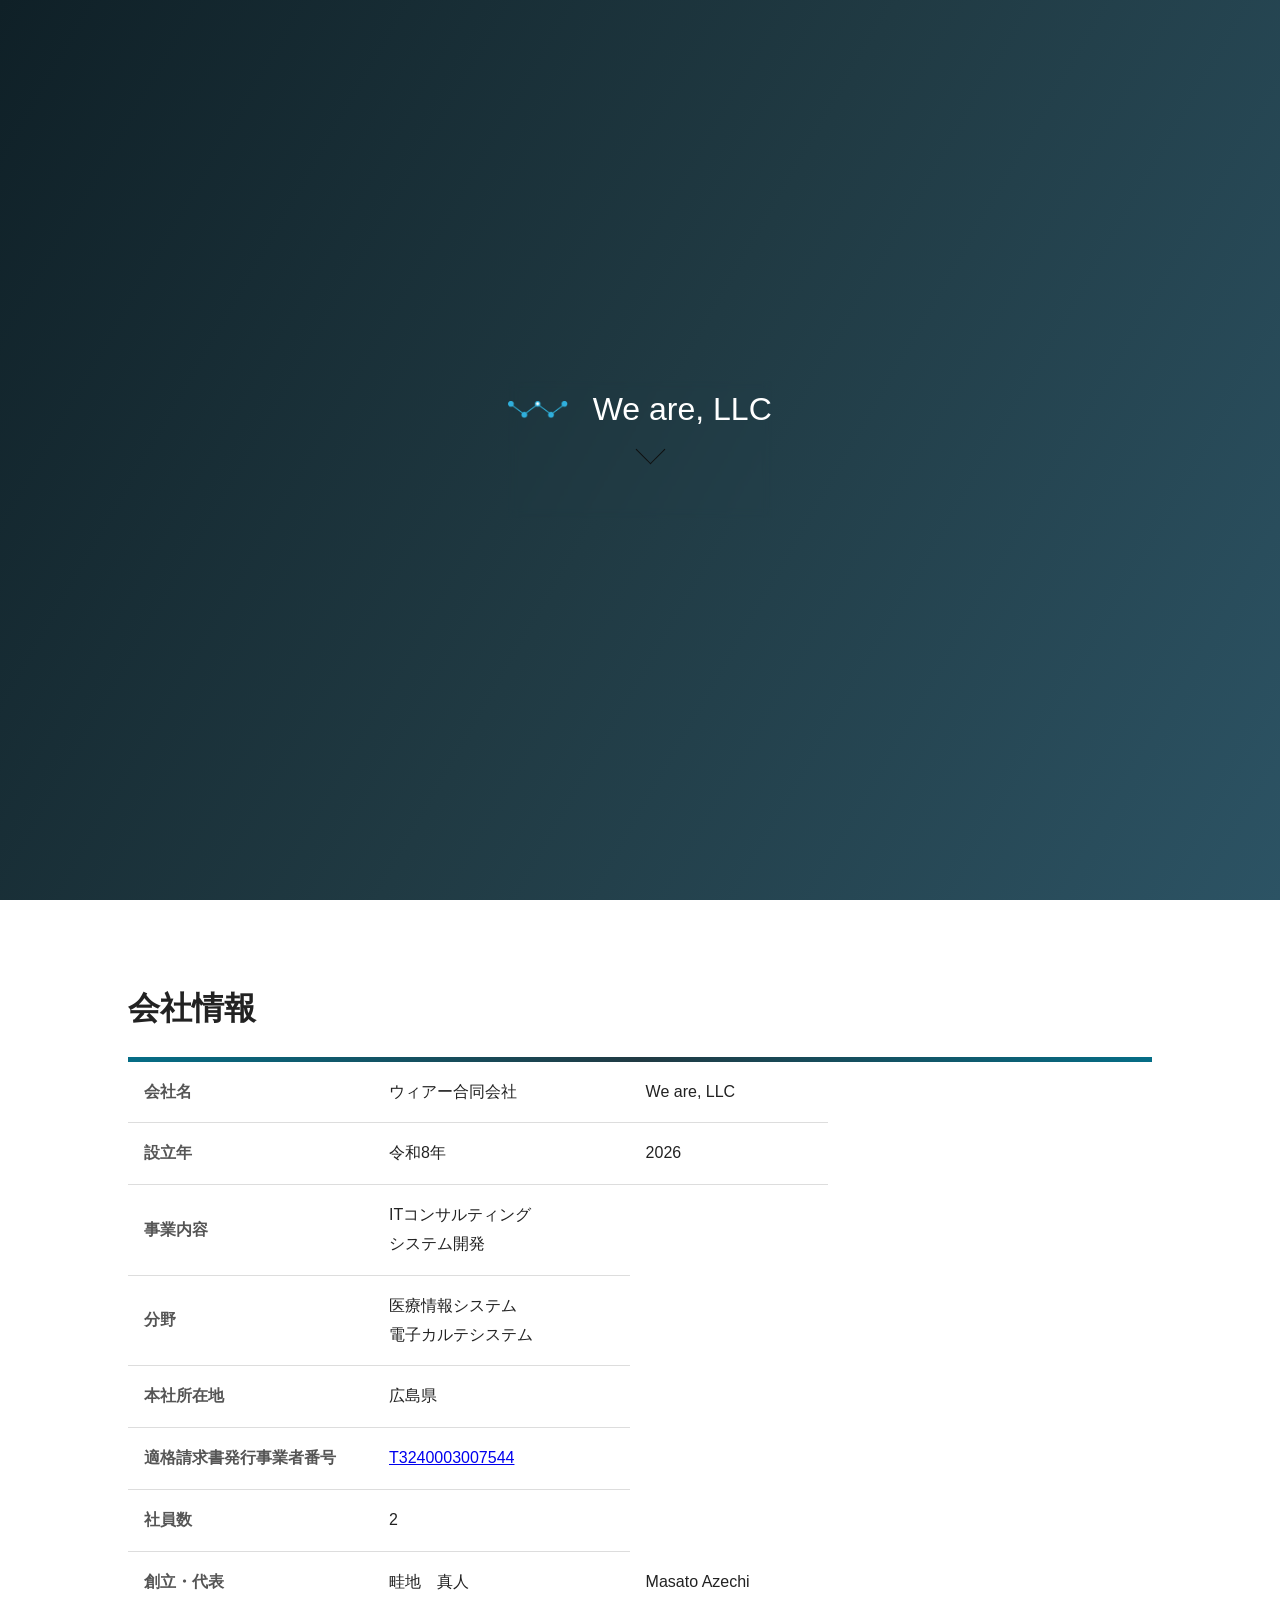
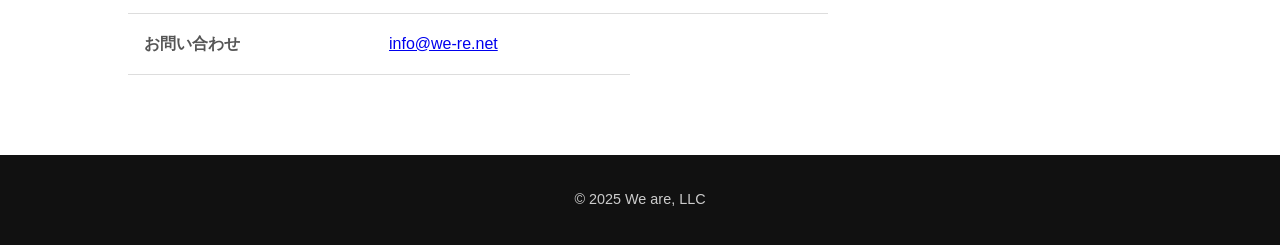
==== index.html @ 34f30dd7 "Add files via upload" ====
<!DOCTYPE html>
<html lang="ja">
<head>
  <meta charset="UTF-8" />
  <title>ウィアー合同会社(We are, LLC)</title>
  <meta name="viewport" content="width=device-width, initial-scale=1.0" />
  <meta name="description" content="電子カルテシステム導入から独自開発まで、全国対応のウィアー合同会社。副事業として、最高の麻婆豆腐の研究を重ねています。">
  <link rel="stylesheet" href="style.css" />
</head>
<body>
<script type="application/ld+json">
{
  "@context": "https://schema.org",
  "@type": "Organization",
  "name": "ウィアー合同会社",
  "address": {
    "@type": "PostalAddress",
    "addressRegion": "広島県",
    "addressCountry": "JP"
  },
  "url": "https://we-re.net"
}
</script>

<header class="hero">
  <div class="hero-content fade-in">
      <div class="fuwafuwa"></div>
      <span  style="font-size: 2em; margin-left: 20px;" >We are, LLC</span><br>
      
      <div class="scroll"></div>
  </div>
</header>

<section class="section fade-in">
  <h2>会社情報</h2>
  <div class="line anim"></div>
  <table class="company-table">
    <tr>
      <th>会社名</th>
      <td>ウィアー合同会社</td>
      <td>We are, LLC</td>
    </tr>
    <tr>
      <th>設立年</th>
      <td>令和8年</td>
      <td>2026</td>  
    </tr>
    <tr>
      <th>事業内容</th>
      <td>ITコンサルティング<br/>システム開発</td>
      </tr>
    <tr>
      <th>分野</th>
      <td>医療情報システム<br/>電子カルテシステム</
    </tr>
    <tr>
      <th>本社所在地</th>
      <td>広島県</td>
    </tr>    
    <tr>
      <th>適格請求書発行事業者番号</th>
      <td><a target="_blank" href="https://www.invoice-kohyo.nta.go.jp/regno-search/detail?selRegNo=3240003007544">T3240003007544</a> </td>
    <tr>
      <th>社員数</th>
      <td>2</td>      
    </tr>
    <tr>
      <th>創立・代表</th>
      <td>畦地　真人</td>
      <td>Masato Azechi</td>
    </tr>
    <tr>
      <th>お問い合わせ</th>
      <td><a href="mailto:info@we-re.net">info@we-re.net</a></td>
  </table>
</section>

<footer class="footer">
  <p>© 2025 We are, LLC</p>
</footer>

<script src="script.js"></script>
</body>
</html>
---- style.css ----
* {
  box-sizing: border-box;
  margin: 0;
  padding: 0;
  font-family: "Segoe UI", "Helvetica Neue", Arial, sans-serif;
}

body {
  color: #222;
  line-height: 1.8;
  background: #ffffff;
}

.hero {
  height: 100vh;
  background: linear-gradient(120deg, #0f2027, #203a43, #2c5364);
  display: flex;
  align-items: center;
  justify-content: center;
  color: #fff;
}

.hero-content {
  text-align: center;
  backdrop-filter: blur(4px);
}

.hero h1 {
  font-size: 3rem;
  letter-spacing: 0.1em;
}

.hero p {
  margin-top: 1rem;
  font-size: 1.2rem;
  opacity: 0.85;
}

.section {
  padding: 5rem 10%;
}

.section h2 {
  font-size: 2rem;
  margin-bottom: 1.5rem;
}

.section p {
  max-width: 800px;
}

.bg-light {
  background: #f7f9fb;
}

.cards {
  display: grid;
  grid-template-columns: repeat(auto-fit, minmax(220px, 1fr));
  gap: 2rem;
}

.card {
  background: #fff;
  padding: 2rem;
  border-radius: 12px;
  box-shadow: 0 10px 30px rgba(0,0,0,0.05);
  transition: transform 0.4s ease;
}

.card:hover {
  transform: translateY(-8px);
}

.company-table {
  width: 100%;
  max-width: 700px;
  border-collapse: collapse;
}

.company-table th,
.company-table td {
  padding: 1rem;
  border-bottom: 1px solid #ddd;
  text-align: left;
}

.company-table th {
  width: 35%;
  color: #555;
}

.footer {
  text-align: center;
  padding: 2rem;
  background: #111;
  color: #ccc;
  font-size: 0.9rem;
}

/* Animation */
.fade-in {
  opacity: 0;
  transform: translateY(40px);
  transition: opacity 0.8s ease, transform 0.8s ease;
}

.fade-in.show {
  opacity: 1;
  transform: translateY(0);
}
/* 画像を柔軟に */
img { max-width: 100%; height: auto; }

/* 幅600px以下の端末向け調整 */
@media (max-width: 600px) {
  .hero {
    height: auto;          /* 100vhだと小さすぎる/大きすぎることがある */
    padding: 4rem 1rem;
  }
  .hero h1 { font-size: 2rem; }
  .section {
    padding: 3rem 5%;
  }
  .section h2 { font-size: 1.5rem; }

  /* テーブルを縦積みに */
  .company-table {
    display: block;
    overflow-x: auto;      /* 横スクロール */
    white-space: nowrap;
  }
  .company-table tr {
    display: block;
  }
  .company-table th,
  .company-table td {
    display: block;
    width: 100%;
    box-sizing: border-box;
  }
  .company-table th {
    background: #f7f7f7;
  }
}

.line {
  display: block;
  position: relative;
}
.line::after {
  background: linear-gradient(to right, #056d86 0%,#203a43 50%,#056d86 100%);
  content: '';
  display: block;
  height: 5px;
  width: 0;
  transform: translateX(-50%);
  transition: 1.2s cubic-bezier(0.22, 1, 0.36, 1);
  position: absolute;
  bottom: 0;
  left: 50%;
}
.line.is-animated::after {
  width: 100%;
}
.scroll {
  display: inline-block;
  padding-top: 70px;
  position: relative;
}
.scroll::before {
  animation: scroll 3.5s infinite;
  border: solid #0f0f0f;
  border-width: 0 0 1px 1px;
  content: "";
  display: inline-block;
  margin: auto;
  position: absolute;
  top: 0;
  right: 0;
  left: 0;
  transform: rotate(-45deg);
  width: 20px;
  height: 20px;
}
@keyframes scroll {
  0% {
    transform: rotate(-45deg) translate(0, 0);
  }
  80% {
    transform: rotate(-45deg) translate(-30px, 30px);
  }
  0%, 80%, 100% {
    opacity: 0;
  }
  40% {
    opacity: 1;
  }
}
.fuwafuwa {
  animation: fuwafuwa 10s ease-in-out infinite alternate;
  background: url(../logo.png) no-repeat center center / 60px auto;
  display: inline-block;
  transition: 1.5s ease-in-out;
  width: 60px;
  height: 20px;
}
 
@keyframes fuwafuwa {
  0% {
    transform:translate(0, 0) rotate(-7deg);
  }
  50% {
    transform:translate(0, -7px) rotate(0deg);
  }
  100% {
    transform:translate(0, 0) rotate(7deg);
  }
}
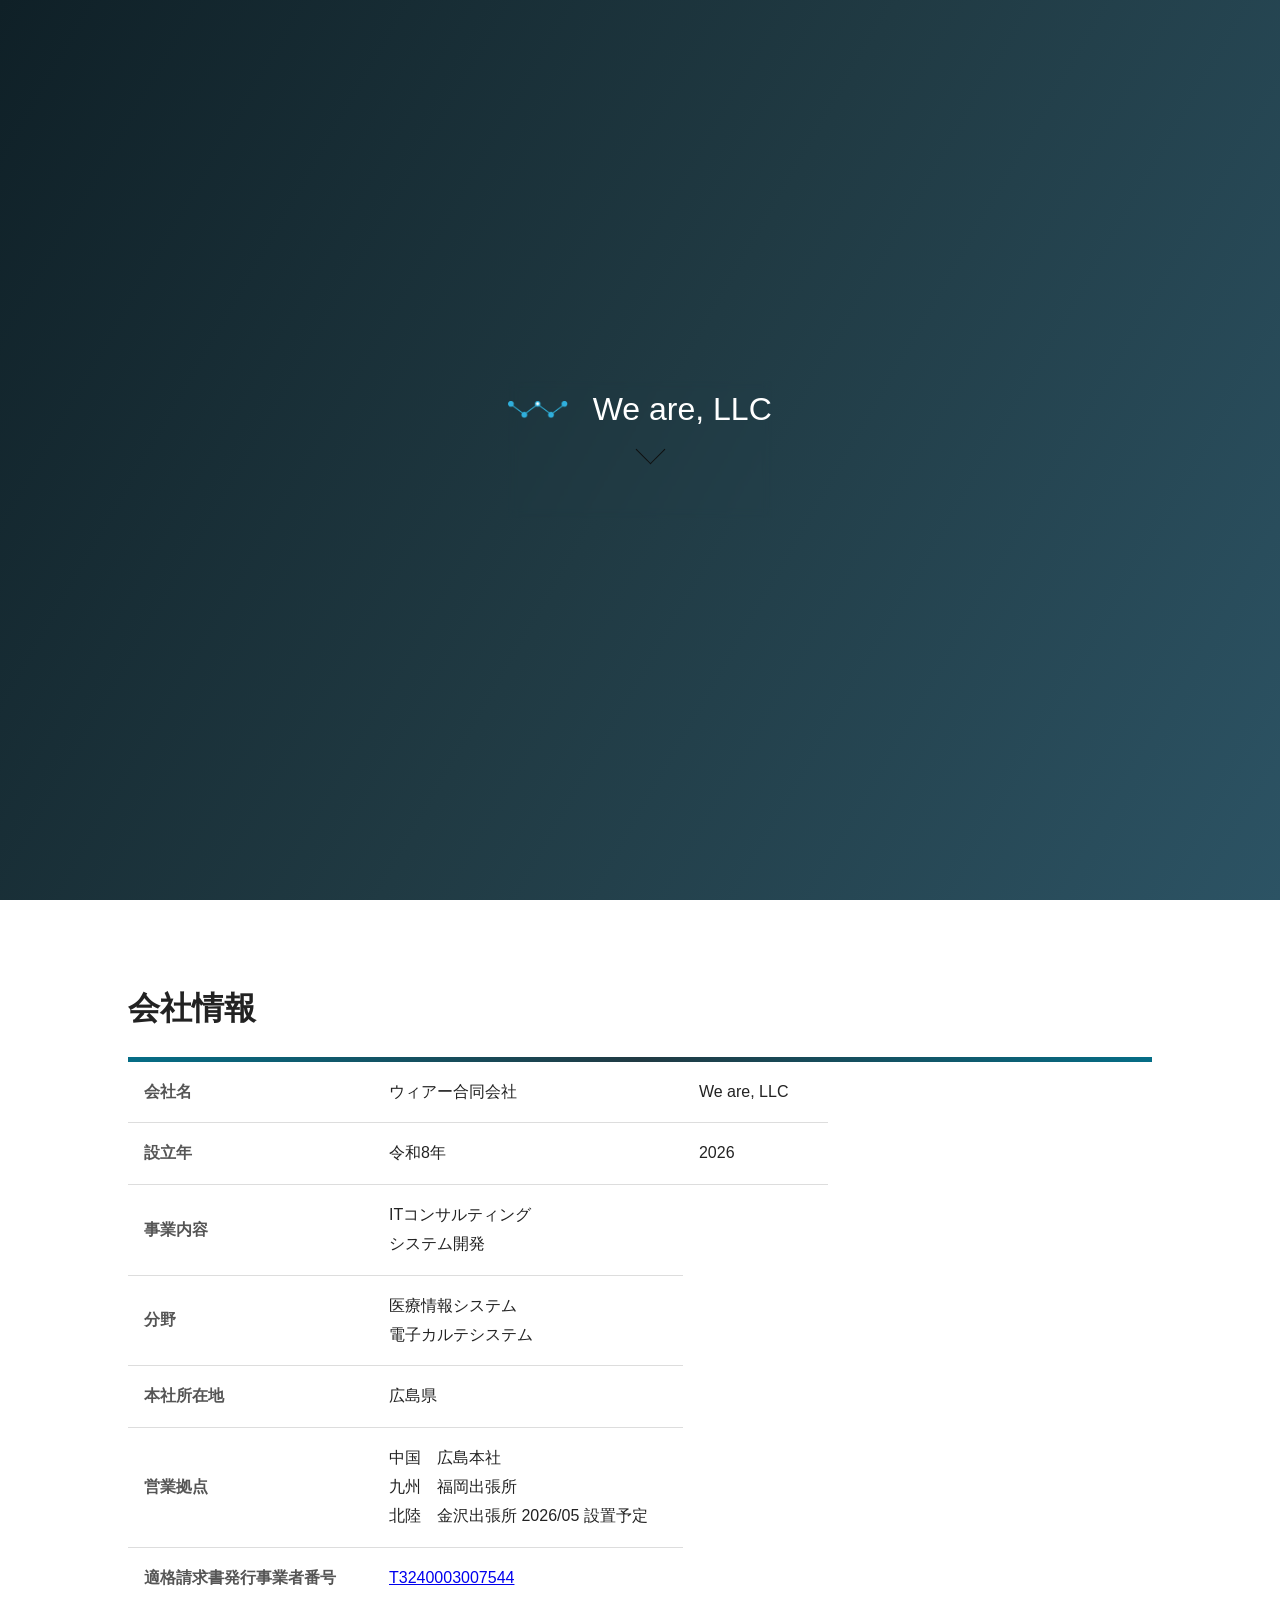
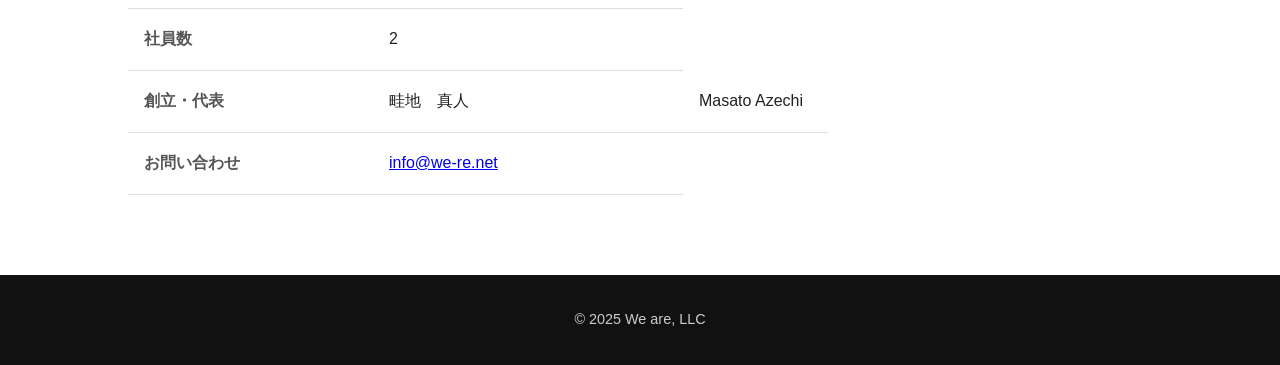
==== commit 37322146: "Add files via upload" ====
--- a/index.html
+++ b/index.html
@@ -58,6 +58,14 @@
       <td>広島県</td>
     </tr>    
     <tr>
+      <th>営業拠点</th>
+      <td>
+        中国　広島本社<br/>
+        九州　福岡出張所<br/>
+        北陸　金沢出張所 2026/05 設置予定<br/>
+      </td>
+    </tr>    
+    <tr>
       <th>適格請求書発行事業者番号</th>
       <td><a target="_blank" href="https://www.invoice-kohyo.nta.go.jp/regno-search/detail?selRegNo=3240003007544">T3240003007544</a> </td>
     <tr>
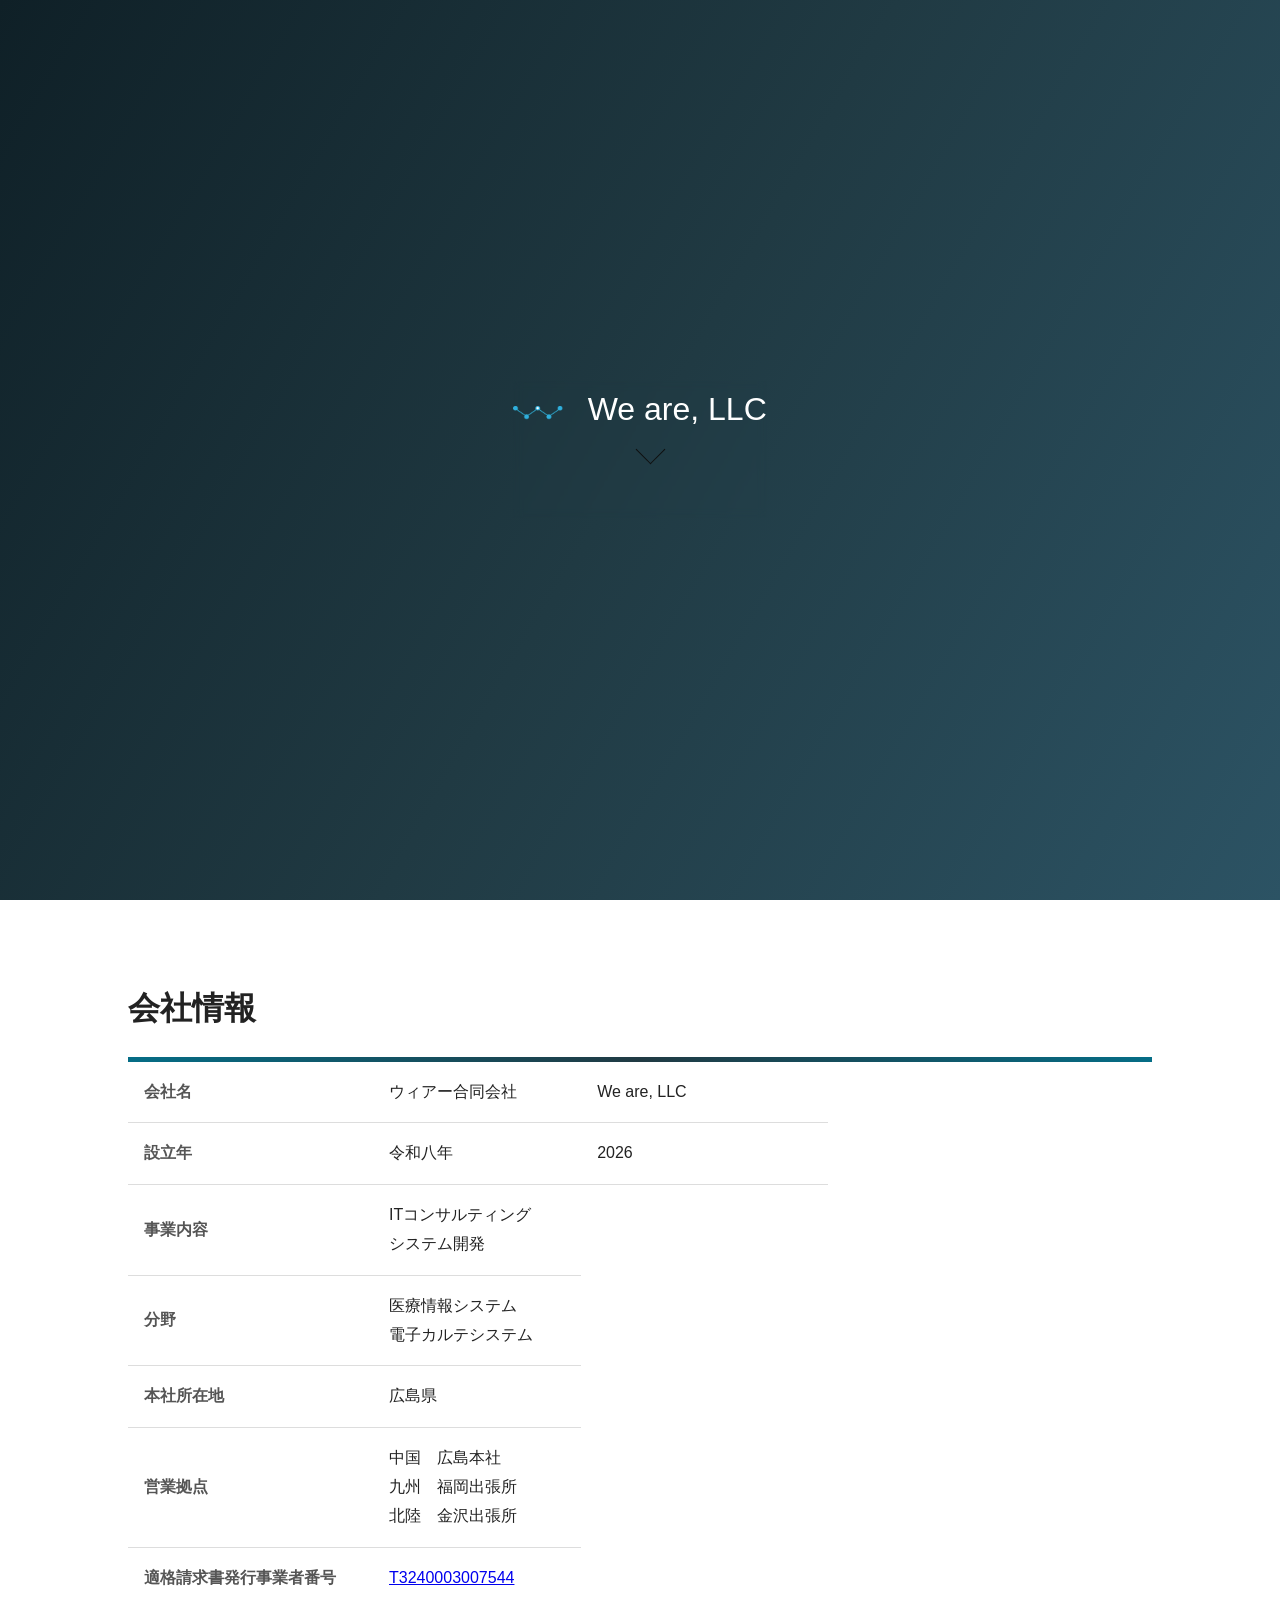
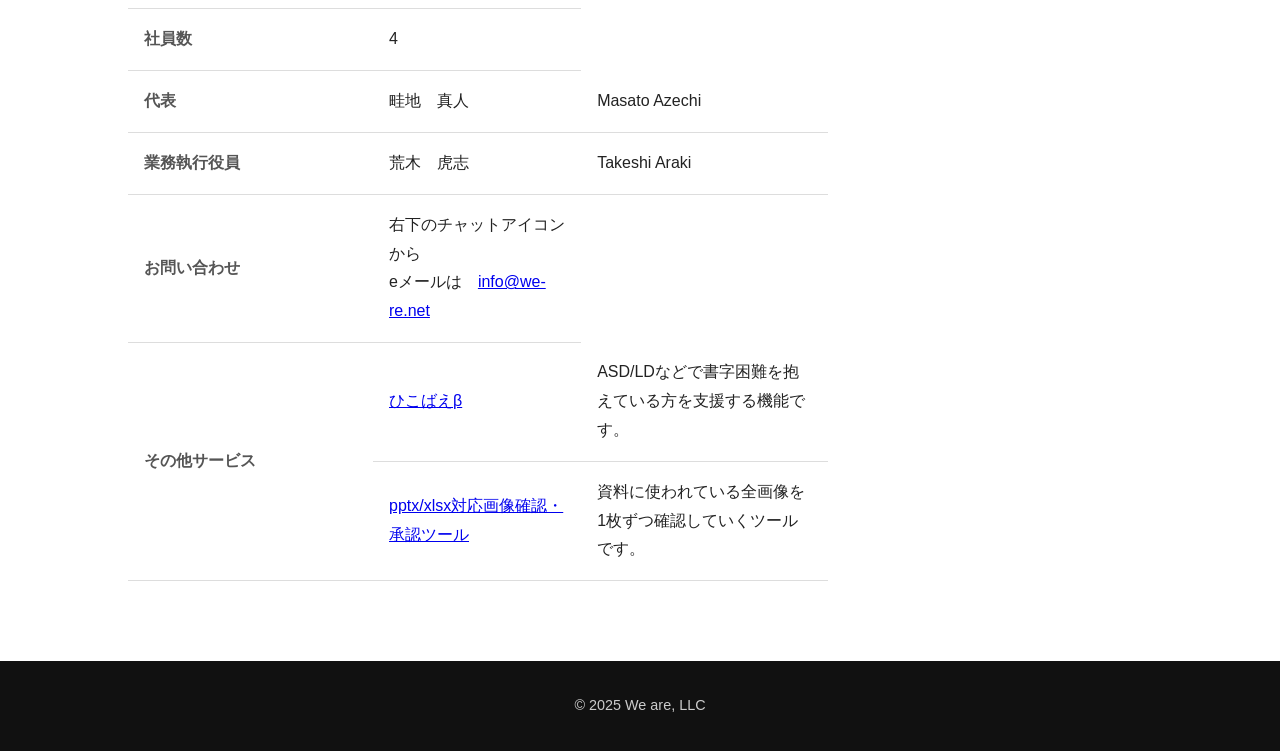
==== commit b052ac1c: "画像チェックツールのリンク追加" ====
--- a/index.html
+++ b/index.html
@@ -1,101 +1,120 @@
-<!DOCTYPE html>
-<html lang="ja">
-<head>
-  <meta charset="UTF-8" />
-  <title>ウィアー合同会社(We are, LLC)</title>
-  <meta name="viewport" content="width=device-width, initial-scale=1.0" />
-  <meta name="description" content="電子カルテシステム導入から独自開発まで、全国対応のウィアー合同会社。副事業として、最高の麻婆豆腐の研究を重ねています。">
-  <link rel="stylesheet" href="style.css" />
-</head>
-<body>
-<script type="application/ld+json">
-{
-  "@context": "https://schema.org",
-  "@type": "Organization",
-  "name": "ウィアー合同会社",
-  "address": {
-    "@type": "PostalAddress",
-    "addressRegion": "広島県",
-    "addressCountry": "JP"
-  },
-  "url": "https://we-re.net"
-}
-</script>
-
-<header class="hero">
-  <div class="hero-content fade-in">
-      <div class="fuwafuwa"></div>
-      <span  style="font-size: 2em; margin-left: 20px;" >We are, LLC</span><br>
-      
-      <div class="scroll"></div>
-  </div>
-</header>
-
-<section class="section fade-in">
-  <h2>会社情報</h2>
-  <div class="line anim"></div>
-  <table class="company-table">
-    <tr>
-      <th>会社名</th>
-      <td>ウィアー合同会社</td>
-      <td>We are, LLC</td>
-    </tr>
-    <tr>
-      <th>設立年</th>
-      <td>令和8年</td>
-      <td>2026</td>  
-    </tr>
-    <tr>
-      <th>事業内容</th>
-      <td>ITコンサルティング<br/>システム開発</td>
-      </tr>
-    <tr>
-      <th>分野</th>
-      <td>医療情報システム<br/>電子カルテシステム</
-    </tr>
-    <tr>
-      <th>本社所在地</th>
-      <td>広島県</td>
-    </tr>    
-    <tr>
-      <th>営業拠点</th>
-      <td>
-        中国　広島本社<br/>
-        九州　福岡出張所<br/>
-        北陸　金沢出張所 2026/05 設置予定<br/>
-      </td>
-    </tr>    
-    <tr>
-      <th>適格請求書発行事業者番号</th>
-      <td><a target="_blank" href="https://www.invoice-kohyo.nta.go.jp/regno-search/detail?selRegNo=3240003007544">T3240003007544</a> </td>
-    <tr>
-      <th>社員数</th>
-      <td>2</td>      
-    </tr>
-    <tr>
-      <th>創立・代表</th>
-      <td>畦地　真人</td>
-      <td>Masato Azechi</td>
-    </tr>
-    <tr>
-      <th>お問い合わせ</th>
-      <td><a href="mailto:info@we-re.net">info@we-re.net</a></td>
-  </table>
-</section>
-
-<footer class="footer">
-  <p>© 2025 We are, LLC</p>
-</footer>
-
-<script src="script.js"></script>
-</body>
-</html>
-
-
-
-
-
-
-
-
-
+<!DOCTYPE html>
+<html lang="ja">
+<head>
+  <meta charset="UTF-8" />
+  <title>ウィアー合同会社(We are, LLC)</title>
+  <meta name="viewport" content="width=device-width, initial-scale=1.0" />
+  <meta name="description" content="電子カルテシステム導入から独自開発まで、全国対応のウィアー合同会社。">
+
+  <link rel="stylesheet" href="style.css" />
+  <script async src="https://pagead2.googlesyndication.com/pagead/js/adsbygoogle.js?client=ca-pub-3154710005719083"
+     crossorigin="anonymous"></script>
+</head>
+<script type="application/ld+json">
+{
+  "@context": "https://schema.org",
+  "@type": "Organization",
+  "name": "ウィアー合同会社",
+  "address": {
+    "@type": "PostalAddress",
+    "addressRegion": "広島県",
+    "addressCountry": "JP"
+  },
+  "url": "https://we-re.net"
+}
+</script>
+
+<header class="hero">
+  <div class="hero-content fade-in">
+      
+        <img src="logo.png" width="50" alt="We are, LLC Logo" class="logo" />
+      
+      <span  style="font-size: 2em; margin-left: 20px;" >We are, LLC</span><br>
+      
+      <div class="scroll"></div>
+  </div>
+</header>
+<body>
+<!DOCTYPE html><html><body><script type="text/javascript" src="https://res.public.onecdn.static.microsoft/customerconnect/v1/7dttl/init.js" id="chatbot" environmentId="2b5a27ae-2f35-ef63-89dd-bf8fd29befb5" crossorigin="anonymous"></script></body></html>
+<section class="section fade-in">
+  <h2>会社情報</h2>
+  <div class="line anim"></div>
+  <table class="company-table">
+    <tr>
+      <th>会社名</th>
+      <td>ウィアー合同会社</td>
+      <td>We are, LLC</td>
+    </tr>
+    <tr>
+      <th>設立年</th>
+      <td>令和八年</td>
+      <td>2026</td>  
+    </tr>
+    <tr>
+      <th>事業内容</th>
+      <td>ITコンサルティング<br/>システム開発</td>
+      </tr>
+    <tr>
+      <th>分野</th>
+      <td>医療情報システム<br/>電子カルテシステム</td>
+    </tr>
+    <tr>
+      <th>本社所在地</th>
+      <td>広島県</td>
+    </tr>    
+    <tr>
+      <th>営業拠点</th>
+      <td>
+        中国　広島本社<br/>
+        九州　福岡出張所<br/>
+        北陸　金沢出張所<br/>
+      </td>
+    </tr>    
+    <tr>
+      <th>適格請求書発行事業者番号</th>
+      <td><a target="_blank" href="https://www.invoice-kohyo.nta.go.jp/regno-search/detail?selRegNo=3240003007544">T3240003007544</a> </td>
+    <tr>
+      <th>社員数</th>
+      <td>4</td>      
+    </tr>
+    <tr>
+      <th>代表</th>
+      <td>畦地　真人</td>
+      <td>Masato Azechi</td>
+    </tr>
+    <tr>
+      <th>業務執行役員</th>
+      <td>荒木　虎志</td>
+      <td>Takeshi Araki</td>
+    </tr>
+    <tr>
+      <th>お問い合わせ</th>
+      <td>右下のチャットアイコンから<br>eメールは　<a href="mailto:info@we-re.net">info@we-re.net</a></td>
+    <tr>
+      <th rowspan="2">その他サービス</th>
+      <td><a href="https://hikobae.we-re.net/lp.html" target="_blank">ひこばえβ</a></td>
+      <td>ASD/LDなどで書字困難を抱えている方を支援する機能です。</td>
+    </tr>
+     <tr>
+      <td><a href="./XLSXPPTXImageCheckTool.html" target="_blank">pptx/xlsx対応画像確認・承認ツール</a></td>
+      <td>資料に使われている全画像を1枚ずつ確認していくツールです。</td>
+    </tr>
+  </table>
+</section>
+
+<footer class="footer">
+  <p>© 2025 We are, LLC</p>
+</footer>
+
+<script src="script.js"></script>
+</body>
+</html>
+
+
+
+
+
+
+
+
+
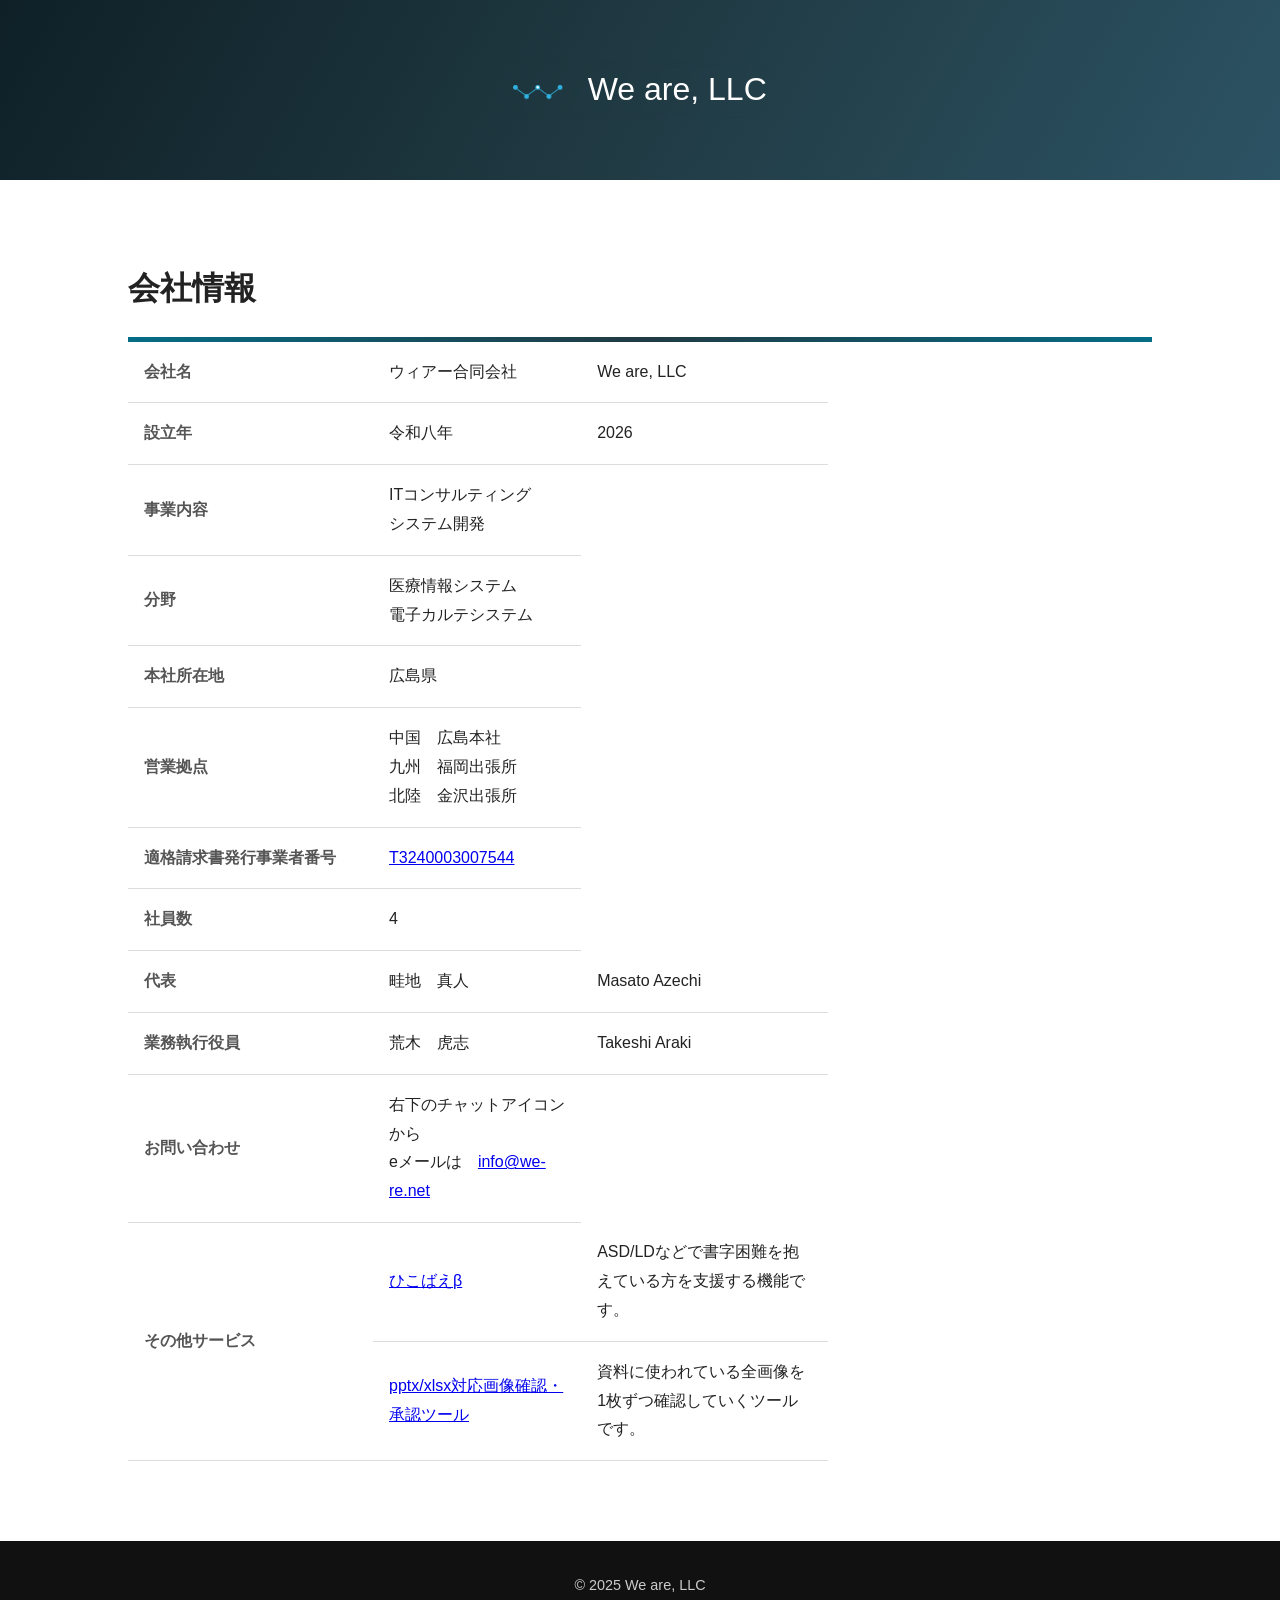
==== commit 53c91a61: "Helloページ短くした" ====
--- a/index.html
+++ b/index.html
@@ -31,7 +31,7 @@
       
       <span  style="font-size: 2em; margin-left: 20px;" >We are, LLC</span><br>
       
-      <div class="scroll"></div>
+      
   </div>
 </header>
 <body>
--- a/style.css
+++ b/style.css
@@ -1,218 +1,218 @@
-* {
-  box-sizing: border-box;
-  margin: 0;
-  padding: 0;
-  font-family: "Segoe UI", "Helvetica Neue", Arial, sans-serif;
-}
-
-body {
-  color: #222;
-  line-height: 1.8;
-  background: #ffffff;
-}
-
-.hero {
-  height: 100vh;
-  background: linear-gradient(120deg, #0f2027, #203a43, #2c5364);
-  display: flex;
-  align-items: center;
-  justify-content: center;
-  color: #fff;
-}
-
-.hero-content {
-  text-align: center;
-  backdrop-filter: blur(4px);
-}
-
-.hero h1 {
-  font-size: 3rem;
-  letter-spacing: 0.1em;
-}
-
-.hero p {
-  margin-top: 1rem;
-  font-size: 1.2rem;
-  opacity: 0.85;
-}
-
-.section {
-  padding: 5rem 10%;
-}
-
-.section h2 {
-  font-size: 2rem;
-  margin-bottom: 1.5rem;
-}
-
-.section p {
-  max-width: 800px;
-}
-
-.bg-light {
-  background: #f7f9fb;
-}
-
-.cards {
-  display: grid;
-  grid-template-columns: repeat(auto-fit, minmax(220px, 1fr));
-  gap: 2rem;
-}
-
-.card {
-  background: #fff;
-  padding: 2rem;
-  border-radius: 12px;
-  box-shadow: 0 10px 30px rgba(0,0,0,0.05);
-  transition: transform 0.4s ease;
-}
-
-.card:hover {
-  transform: translateY(-8px);
-}
-
-.company-table {
-  width: 100%;
-  max-width: 700px;
-  border-collapse: collapse;
-}
-
-.company-table th,
-.company-table td {
-  padding: 1rem;
-  border-bottom: 1px solid #ddd;
-  text-align: left;
-}
-
-.company-table th {
-  width: 35%;
-  color: #555;
-}
-
-.footer {
-  text-align: center;
-  padding: 2rem;
-  background: #111;
-  color: #ccc;
-  font-size: 0.9rem;
-}
-
-/* Animation */
-.fade-in {
-  opacity: 0;
-  transform: translateY(40px);
-  transition: opacity 0.8s ease, transform 0.8s ease;
-}
-
-.fade-in.show {
-  opacity: 1;
-  transform: translateY(0);
-}
-/* 画像を柔軟に */
-img { max-width: 100%; height: auto; }
-
-/* 幅600px以下の端末向け調整 */
-@media (max-width: 600px) {
-  .hero {
-    height: auto;          /* 100vhだと小さすぎる/大きすぎることがある */
-    padding: 4rem 1rem;
-  }
-  .hero h1 { font-size: 2rem; }
-  .section {
-    padding: 3rem 5%;
-  }
-  .section h2 { font-size: 1.5rem; }
-
-  /* テーブルを縦積みに */
-  .company-table {
-    display: block;
-    overflow-x: auto;      /* 横スクロール */
-    white-space: nowrap;
-  }
-  .company-table tr {
-    display: block;
-  }
-  .company-table th,
-  .company-table td {
-    display: block;
-    width: 100%;
-    box-sizing: border-box;
-  }
-  .company-table th {
-    background: #f7f7f7;
-  }
-}
-
-.line {
-  display: block;
-  position: relative;
-}
-.line::after {
-  background: linear-gradient(to right, #056d86 0%,#203a43 50%,#056d86 100%);
-  content: '';
-  display: block;
-  height: 5px;
-  width: 0;
-  transform: translateX(-50%);
-  transition: 1.2s cubic-bezier(0.22, 1, 0.36, 1);
-  position: absolute;
-  bottom: 0;
-  left: 50%;
-}
-.line.is-animated::after {
-  width: 100%;
-}
-.scroll {
-  display: inline-block;
-  padding-top: 70px;
-  position: relative;
-}
-.scroll::before {
-  animation: scroll 3.5s infinite;
-  border: solid #0f0f0f;
-  border-width: 0 0 1px 1px;
-  content: "";
-  display: inline-block;
-  margin: auto;
-  position: absolute;
-  top: 0;
-  right: 0;
-  left: 0;
-  transform: rotate(-45deg);
-  width: 20px;
-  height: 20px;
-}
-@keyframes scroll {
-  0% {
-    transform: rotate(-45deg) translate(0, 0);
-  }
-  80% {
-    transform: rotate(-45deg) translate(-30px, 30px);
-  }
-  0%, 80%, 100% {
-    opacity: 0;
-  }
-  40% {
-    opacity: 1;
-  }
-}
-.fuwafuwa {
-  animation: fuwafuwa 10s ease-in-out infinite alternate;
-  background: url(../logo.png) no-repeat center center / 60px auto;
-  display: inline-block;
-  transition: 1.5s ease-in-out;
-  width: 60px;
-  height: 20px;
-}
- 
-@keyframes fuwafuwa {
-  0% {
-    transform:translate(0, 0) rotate(-7deg);
-  }
-  50% {
-    transform:translate(0, -7px) rotate(0deg);
-  }
-  100% {
-    transform:translate(0, 0) rotate(7deg);
-  }
+* {
+  box-sizing: border-box;
+  margin: 0;
+  padding: 0;
+  font-family: "Segoe UI", "Helvetica Neue", Arial, sans-serif;
+}
+
+body {
+  color: #222;
+  line-height: 1.8;
+  background: #ffffff;
+}
+
+.hero {
+  height: 20vh;
+  background: linear-gradient(120deg, #0f2027, #203a43, #2c5364);
+  display: flex;
+  align-items: center;
+  justify-content: center;
+  color: #fff;
+}
+
+.hero-content {
+  text-align: center;
+  backdrop-filter: blur(4px);
+}
+
+.hero h1 {
+  font-size: 3rem;
+  letter-spacing: 0.1em;
+}
+
+.hero p {
+  margin-top: 1rem;
+  font-size: 1.2rem;
+  opacity: 0.85;
+}
+
+.section {
+  padding: 5rem 10%;
+}
+
+.section h2 {
+  font-size: 2rem;
+  margin-bottom: 1.5rem;
+}
+
+.section p {
+  max-width: 800px;
+}
+
+.bg-light {
+  background: #f7f9fb;
+}
+
+.cards {
+  display: grid;
+  grid-template-columns: repeat(auto-fit, minmax(220px, 1fr));
+  gap: 2rem;
+}
+
+.card {
+  background: #fff;
+  padding: 2rem;
+  border-radius: 12px;
+  box-shadow: 0 10px 30px rgba(0,0,0,0.05);
+  transition: transform 0.4s ease;
+}
+
+.card:hover {
+  transform: translateY(-8px);
+}
+
+.company-table {
+  width: 100%;
+  max-width: 700px;
+  border-collapse: collapse;
+}
+
+.company-table th,
+.company-table td {
+  padding: 1rem;
+  border-bottom: 1px solid #ddd;
+  text-align: left;
+}
+
+.company-table th {
+  width: 35%;
+  color: #555;
+}
+
+.footer {
+  text-align: center;
+  padding: 2rem;
+  background: #111;
+  color: #ccc;
+  font-size: 0.9rem;
+}
+
+/* Animation */
+.fade-in {
+  opacity: 0;
+  transform: translateY(40px);
+  transition: opacity 0.8s ease, transform 0.8s ease;
+}
+
+.fade-in.show {
+  opacity: 1;
+  transform: translateY(0);
+}
+/* 画像を柔軟に */
+img { max-width: 100%; height: auto; }
+
+/* 幅600px以下の端末向け調整 */
+@media (max-width: 600px) {
+  .hero {
+    height: auto;          /* 100vhだと小さすぎる/大きすぎることがある */
+    padding: 4rem 1rem;
+  }
+  .hero h1 { font-size: 2rem; }
+  .section {
+    padding: 3rem 5%;
+  }
+  .section h2 { font-size: 1.5rem; }
+
+  /* テーブルを縦積みに */
+  .company-table {
+    display: block;
+    overflow-x: auto;      /* 横スクロール */
+    white-space: nowrap;
+  }
+  .company-table tr {
+    display: block;
+  }
+  .company-table th,
+  .company-table td {
+    display: block;
+    width: 100%;
+    box-sizing: border-box;
+  }
+  .company-table th {
+    background: #f7f7f7;
+  }
+}
+
+.line {
+  display: block;
+  position: relative;
+}
+.line::after {
+  background: linear-gradient(to right, #056d86 0%,#203a43 50%,#056d86 100%);
+  content: '';
+  display: block;
+  height: 5px;
+  width: 0;
+  transform: translateX(-50%);
+  transition: 2.2s cubic-bezier(0.22, 1, 0.36, 1);
+  position: absolute;
+  bottom: 0;
+  left: 50%;
+}
+.line.is-animated::after {
+  width: 100%;
+}
+.scroll {
+  display: inline-block;
+  padding-top: 70px;
+  position: relative;
+}
+.scroll::before {
+  animation: scroll 3.5s infinite;
+  border: solid #0f0f0f;
+  border-width: 0 0 1px 1px;
+  content: "";
+  display: inline-block;
+  margin: auto;
+  position: absolute;
+  top: 0;
+  right: 0;
+  left: 0;
+  transform: rotate(-45deg);
+  width: 20px;
+  height: 20px;
+}
+@keyframes scroll {
+  0% {
+    transform: rotate(-45deg) translate(0, 0);
+  }
+  80% {
+    transform: rotate(-45deg) translate(-30px, 30px);
+  }
+  0%, 80%, 100% {
+    opacity: 0;
+  }
+  40% {
+    opacity: 1;
+  }
+}
+.fuwafuwa {
+  animation: fuwafuwa 10s ease-in-out infinite alternate;
+  background: url(../logo.png) no-repeat center center / 60px auto;
+  display: inline-block;
+  transition: 1.5s ease-in-out;
+  width: 60px;
+  height: 20px;
+}
+ 
+@keyframes fuwafuwa {
+  0% {
+    transform:translate(0, 0) rotate(-7deg);
+  }
+  50% {
+    transform:translate(0, -7px) rotate(0deg);
+  }
+  100% {
+    transform:translate(0, 0) rotate(7deg);
+  }
 }
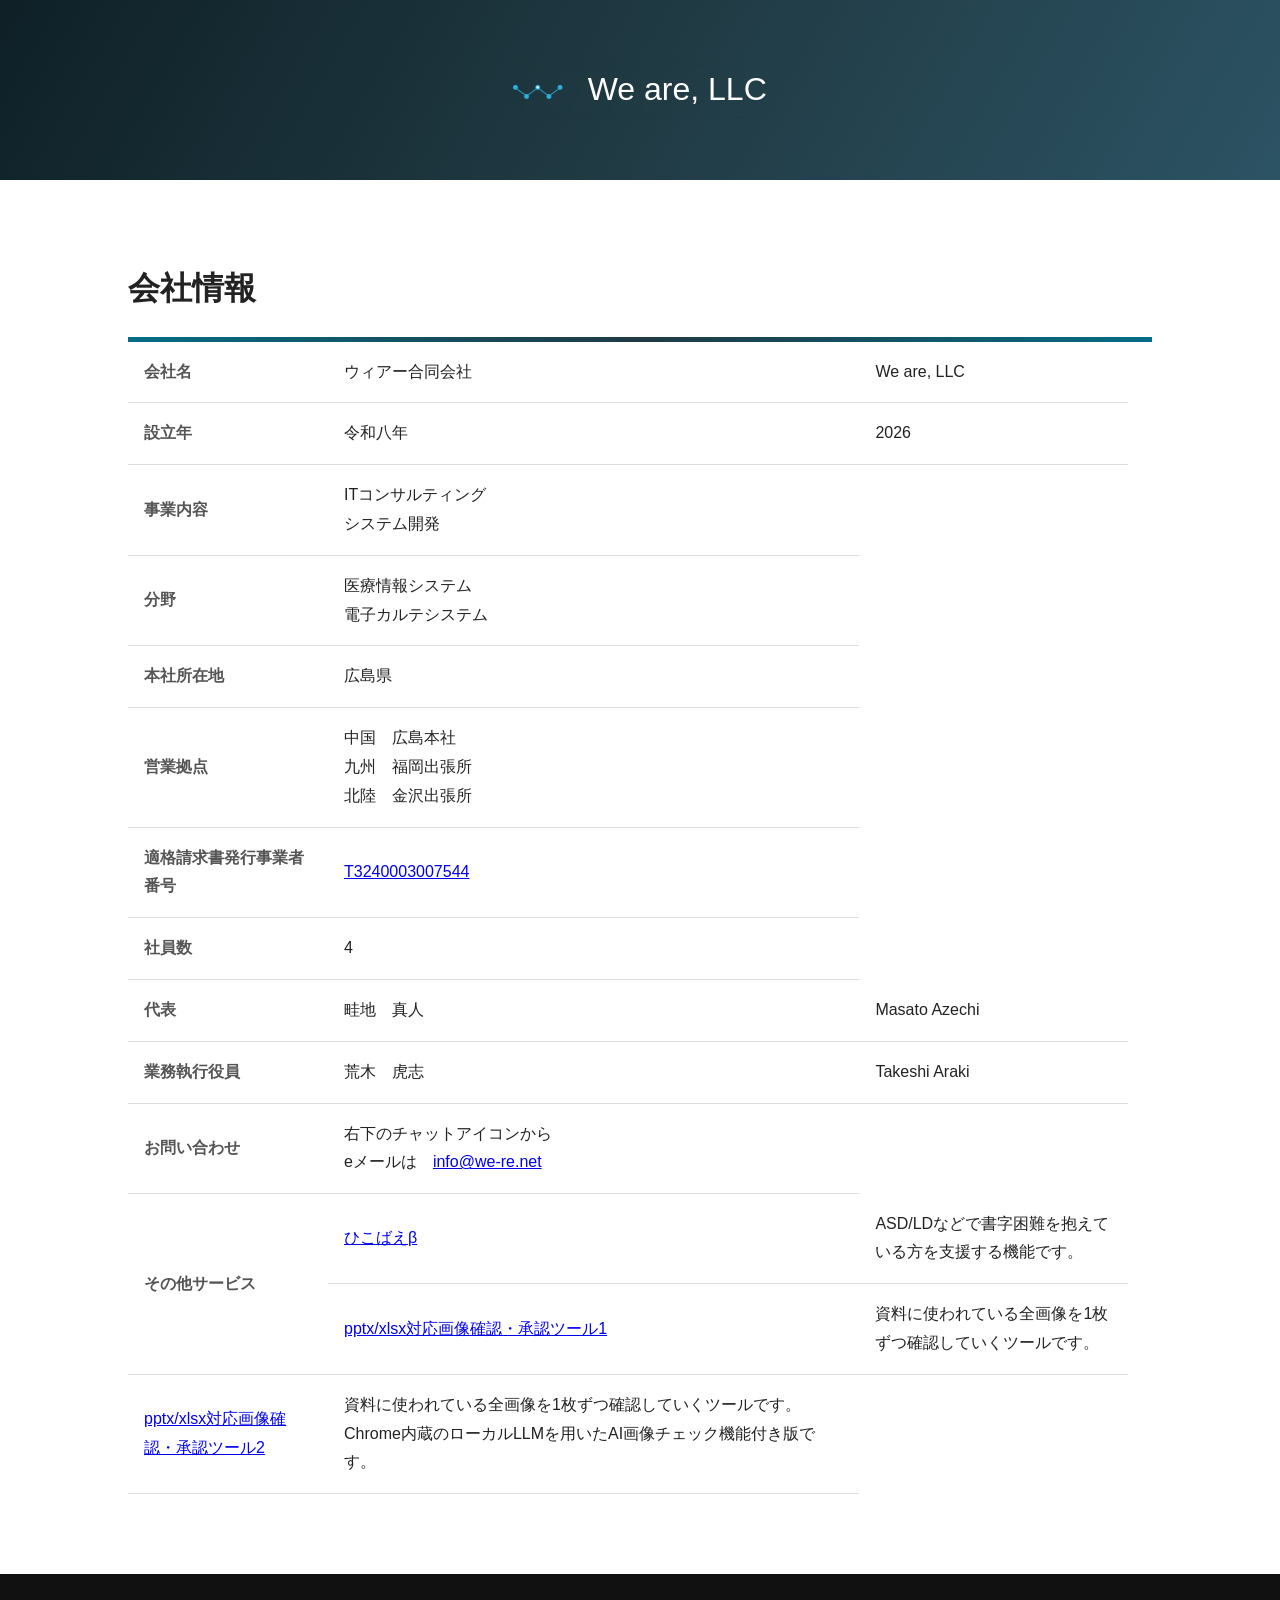
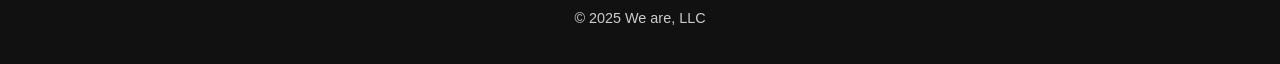
==== commit 7887d0a6: "AI版追加" ====
--- a/index.html
+++ b/index.html
@@ -96,8 +96,12 @@
       <td>ASD/LDなどで書字困難を抱えている方を支援する機能です。</td>
     </tr>
      <tr>
-      <td><a href="./XLSXPPTXImageCheckTool.html" target="_blank">pptx/xlsx対応画像確認・承認ツール</a></td>
+      <td><a href="./XLSXPPTXImageCheckTool.html" target="_blank">pptx/xlsx対応画像確認・承認ツール1</a></td>
       <td>資料に使われている全画像を1枚ずつ確認していくツールです。</td>
+    </tr>    
+     <tr>
+      <td><a href="./XLSXPPTXImageCheckTool_WithAI.html" target="_blank">pptx/xlsx対応画像確認・承認ツール2</a></td>
+      <td>資料に使われている全画像を1枚ずつ確認していくツールです。Chrome内蔵のローカルLLMを用いたAI画像チェック機能付き版です。</td>
     </tr>
   </table>
 </section>
--- a/style.css
+++ b/style.css
@@ -73,7 +73,7 @@
 
 .company-table {
   width: 100%;
-  max-width: 700px;
+  max-width: 1000px;
   border-collapse: collapse;
 }
 
@@ -85,7 +85,7 @@
 }
 
 .company-table th {
-  width: 35%;
+  width: 20%;
   color: #555;
 }
 
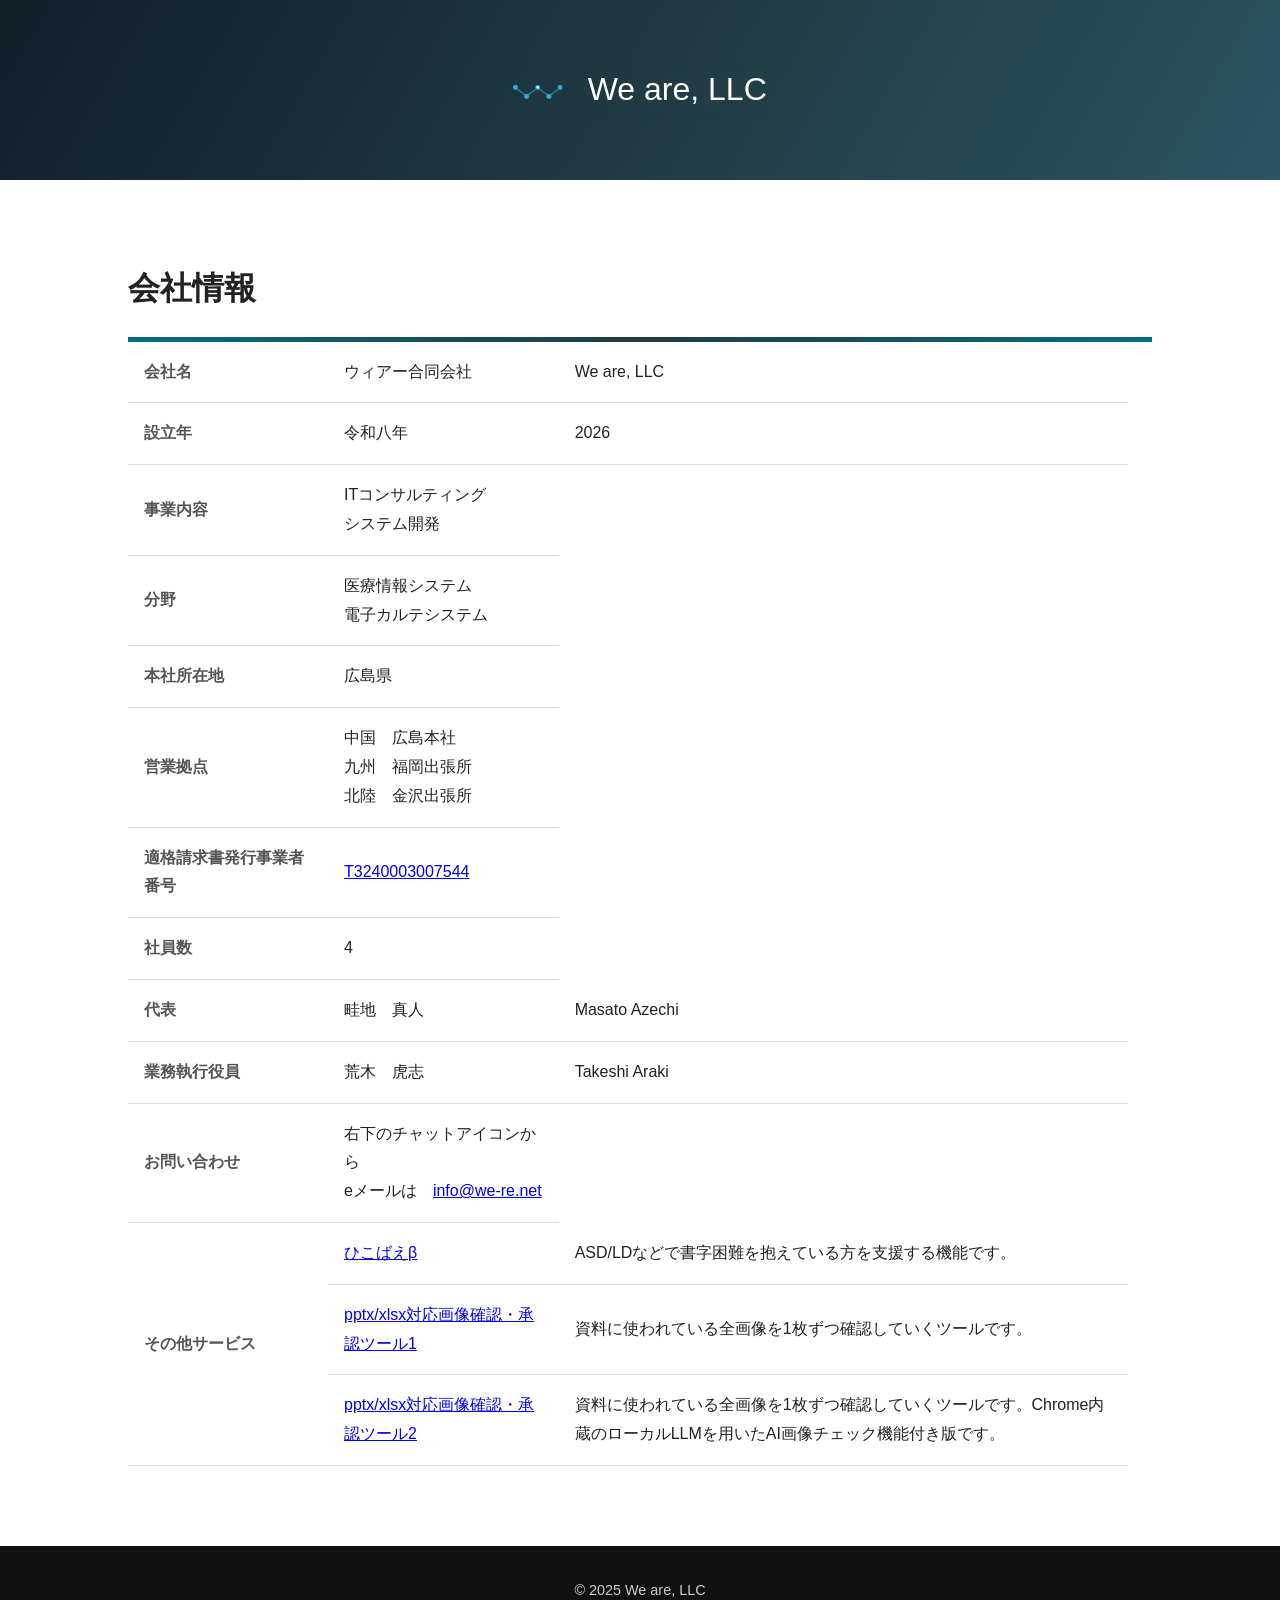
==== commit 21630fd6: "row 修正" ====
--- a/index.html
+++ b/index.html
@@ -91,7 +91,7 @@
       <th>お問い合わせ</th>
       <td>右下のチャットアイコンから<br>eメールは　<a href="mailto:info@we-re.net">info@we-re.net</a></td>
     <tr>
-      <th rowspan="2">その他サービス</th>
+      <th rowspan="3">その他サービス</th>
       <td><a href="https://hikobae.we-re.net/lp.html" target="_blank">ひこばえβ</a></td>
       <td>ASD/LDなどで書字困難を抱えている方を支援する機能です。</td>
     </tr>
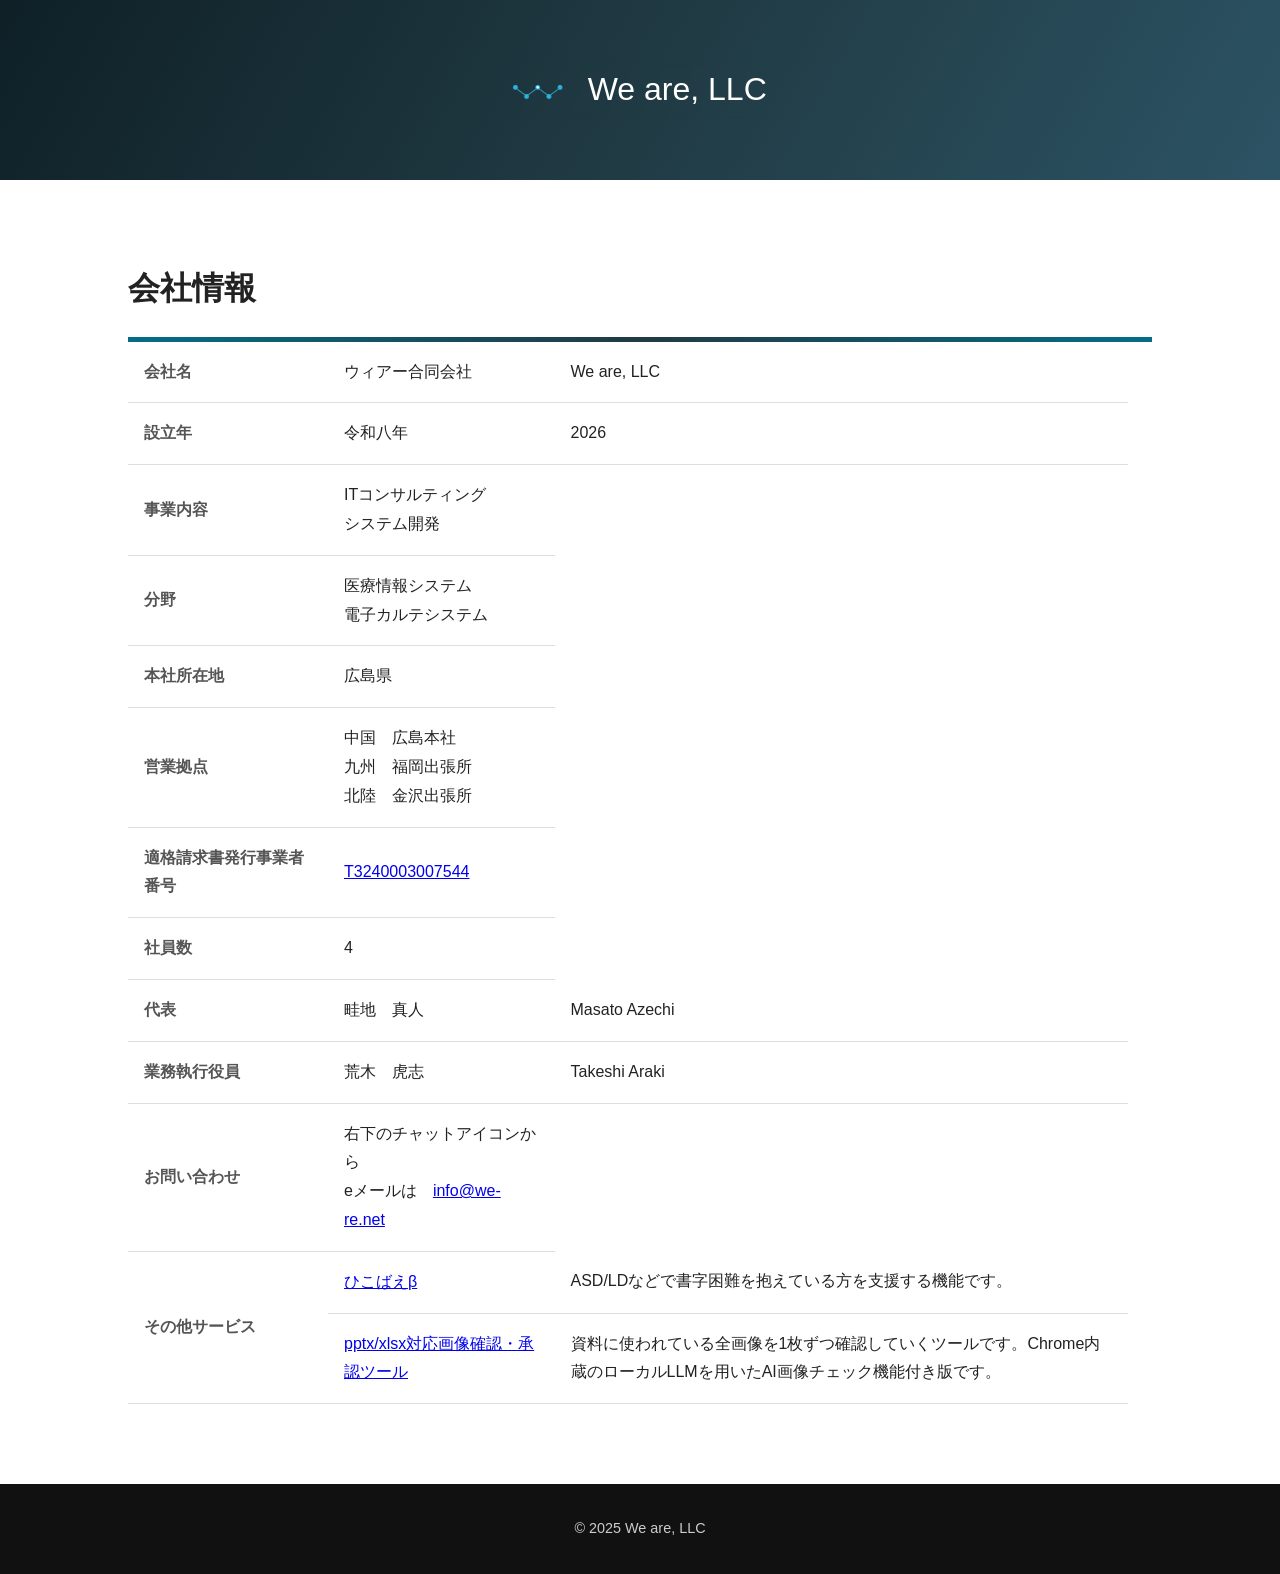
==== commit cc4ad9b5: "AI版だけにした" ====
--- a/index.html
+++ b/index.html
@@ -94,13 +94,9 @@
       <th rowspan="3">その他サービス</th>
       <td><a href="https://hikobae.we-re.net/lp.html" target="_blank">ひこばえβ</a></td>
       <td>ASD/LDなどで書字困難を抱えている方を支援する機能です。</td>
-    </tr>
+   
      <tr>
-      <td><a href="./XLSXPPTXImageCheckTool.html" target="_blank">pptx/xlsx対応画像確認・承認ツール1</a></td>
-      <td>資料に使われている全画像を1枚ずつ確認していくツールです。</td>
-    </tr>    
-     <tr>
-      <td><a href="./XLSXPPTXImageCheckTool_WithAI.html" target="_blank">pptx/xlsx対応画像確認・承認ツール2</a></td>
+      <td><a href="./XLSXPPTXImageCheckTool_WithAI.html" target="_blank">pptx/xlsx対応画像確認・承認ツール</a></td>
       <td>資料に使われている全画像を1枚ずつ確認していくツールです。Chrome内蔵のローカルLLMを用いたAI画像チェック機能付き版です。</td>
     </tr>
   </table>
